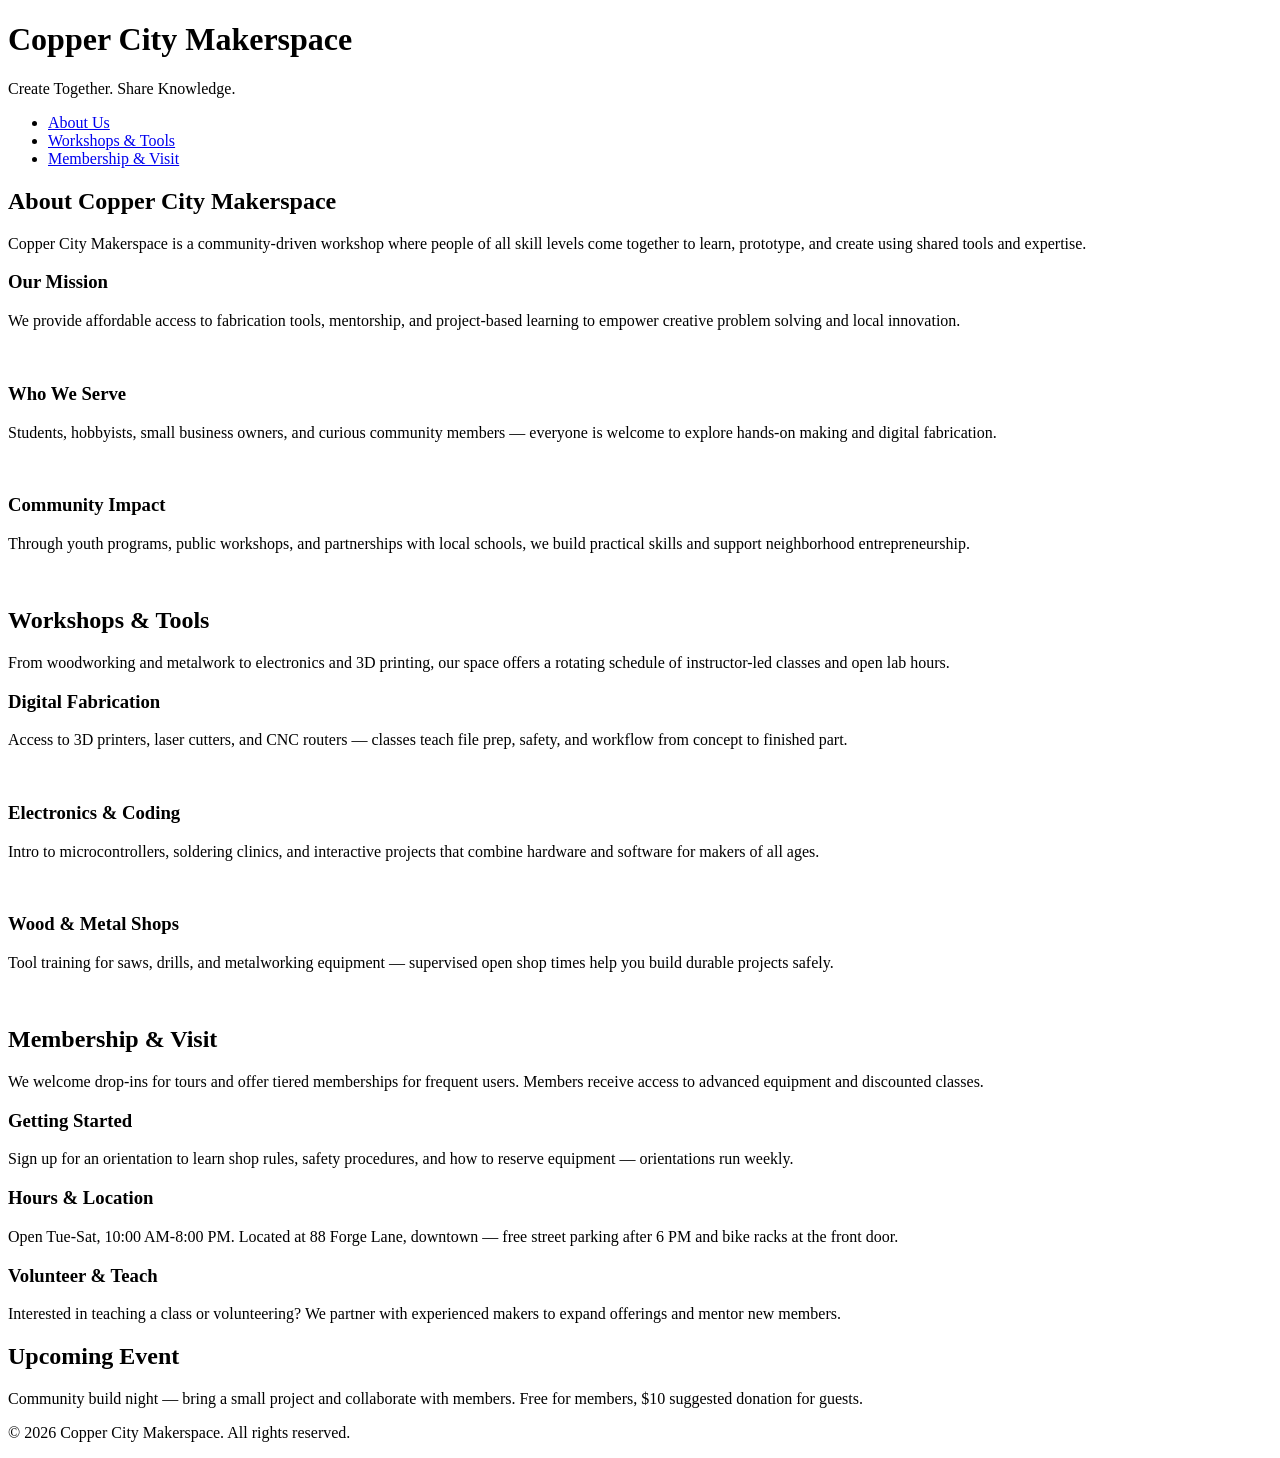
==== index.html @ 6abb063a "added new pages" ====
<!DOCTYPE html>
<html lang="en">
<head>
    <meta charset="UTF-8">
    <meta name="viewport" content="width=device-width, initial-scale=1.0">
    <link rel="stylesheet" href="styles.css">
    <title>Copper City Makerspace</title>
</head>
<body>
    <header>
        <h1>Copper City Makerspace</h1>
        <p>Create Together. Share Knowledge.</p>
    </header>
<nav>
    <ul>
        <li><a href="about.html">About Us</a></li>
        <li><a href="workshops.html">Workshops & Tools</a></li>
        <li><a href="memberships.html">Membership & Visit</a></li>
    </ul>
</nav>
<main>
    <section id="about">
        <h2>About Copper City Makerspace</h2>
        <p>Copper City Makerspace is a community-driven workshop where people of all skill levels come together to learn, prototype, and create using shared tools and expertise.</p>
        <div class="card-row">
            <section>
                <h3>Our Mission</h3>
                <p>We provide affordable access to fabrication tools, mentorship, and project-based learning to empower creative problem solving and local innovation.</p>
                <img src="images/engineering.jpg" alt="" width="300">
            </section>
            <section>
                <h3>Who We Serve</h3>
                <p>Students, hobbyists, small business owners, and curious community members — everyone is welcome to explore hands-on making and digital fabrication.</p>
                <img src="images/ideation.jpg" alt="" width="300">
            </section>
            <section>
                <h3>Community Impact</h3>
                <p>Through youth programs, public workshops, and partnerships with local schools, we build practical skills and support neighborhood entrepreneurship.</p>
                <img src="images/storytelling.jpg" alt="" width="300">
            </section>
        </div>
    </section>
    <section id="workshops">
        <h2>Workshops & Tools</h2>
        <p>From woodworking and metalwork to electronics and 3D printing, our space offers a rotating schedule of instructor-led classes and open lab hours.</p>
        <div class="card-row">
            <section>
                <h3>Digital Fabrication</h3>
                <p>Access to 3D printers, laser cutters, and CNC routers — classes teach file prep, safety, and workflow from concept to finished part.</p>
                <img src="images/3Dprinter.jpg" alt="" width="300">
            </section>
            <section>
                <h3>Electronics & Coding</h3>
                <p>Intro to microcontrollers, soldering clinics, and interactive projects that combine hardware and software for makers of all ages.</p>
                <img src="images/microcontroller.jpg" alt="" width="300">
            </section>
            <section>
                <h3>Wood & Metal Shops</h3>
                <p>Tool training for saws, drills, and metalworking equipment — supervised open shop times help you build durable projects safely.</p>
                <img src="images/metalworking.jpg" alt="" width="300">
            </section>
        </div>
    </section>
    <section id="memberships">
        <h2>Membership & Visit</h2>
        <p>We welcome drop-ins for tours and offer tiered memberships for frequent users. Members receive access to advanced equipment and discounted classes.</p>
        <div class="card-row"> 
            <section>
                <h3>Getting Started</h3>
                <p>Sign up for an orientation to learn shop rules, safety procedures, and how to reserve equipment — orientations run weekly.</p>
            </section>
            <section>
                <h3>Hours & Location</h3>
                <p>Open Tue-Sat, 10:00 AM-8:00 PM. Located at 88 Forge Lane, downtown — free street parking after 6 PM and bike racks at the front door.</p>
            </section>
            <section>
                <h3>Volunteer & Teach</h3>
                <p>Interested in teaching a class or volunteering? We partner with experienced makers to expand offerings and mentor new members.</p>
            </section>
        </div>
    </section>
</main>
<aside>
    <h2>Upcoming Event</h2>
    <p>Community build night — bring a small project and collaborate with members. Free for members, $10 suggested donation for guests.</p>
</aside>
<footer>
    <p>&copy; 2026 Copper City Makerspace. All rights reserved.</p>
</footer>
</body>
</html>
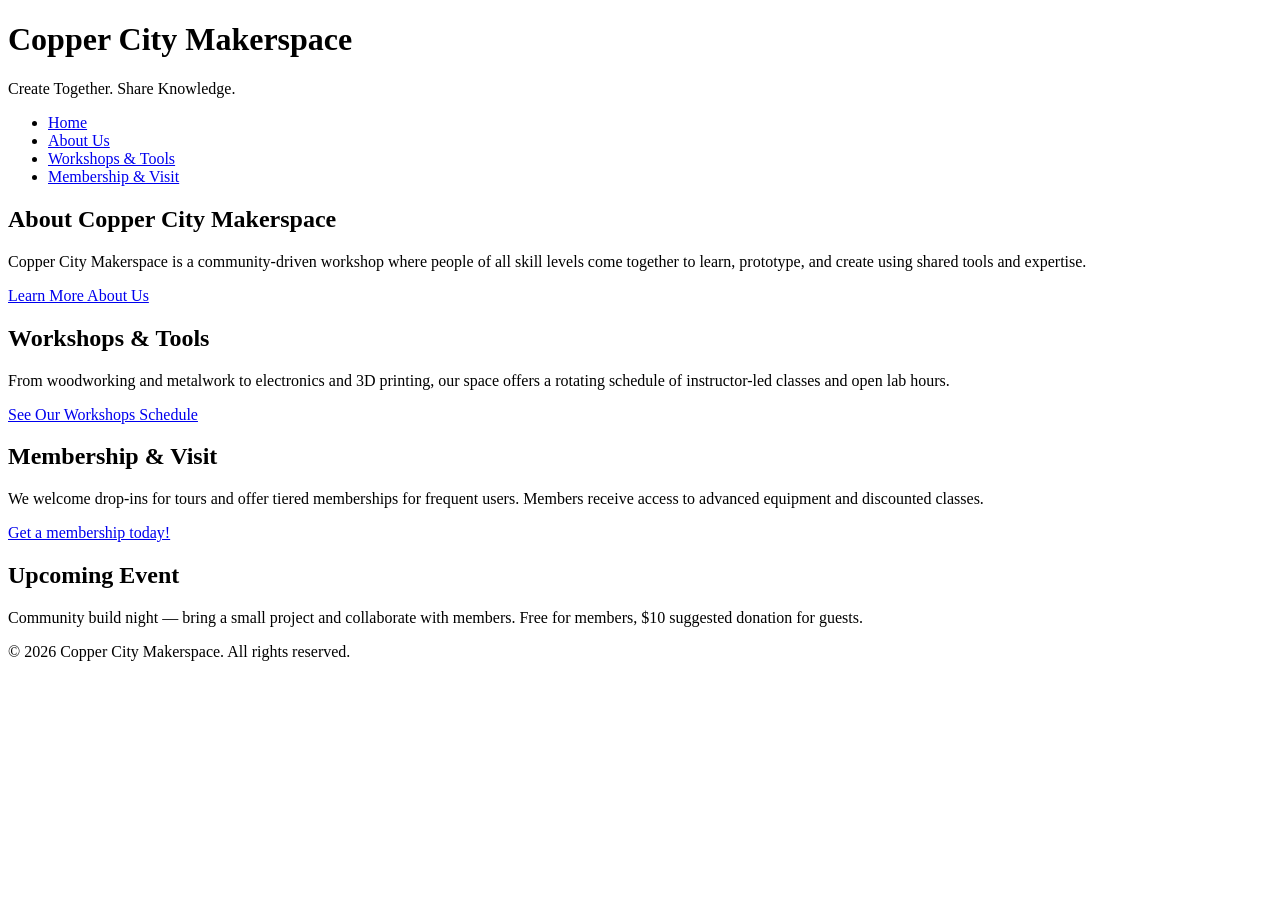
==== commit f2027d63: "next iteration of html complete" ====
--- a/index.html
+++ b/index.html
@@ -13,6 +13,7 @@
     </header>
 <nav>
     <ul>
+        <li><a href="index.html">Home</a></li>
         <li><a href="about.html">About Us</a></li>
         <li><a href="workshops.html">Workshops & Tools</a></li>
         <li><a href="memberships.html">Membership & Visit</a></li>
@@ -22,62 +23,17 @@
     <section id="about">
         <h2>About Copper City Makerspace</h2>
         <p>Copper City Makerspace is a community-driven workshop where people of all skill levels come together to learn, prototype, and create using shared tools and expertise.</p>
-        <div class="card-row">
-            <section>
-                <h3>Our Mission</h3>
-                <p>We provide affordable access to fabrication tools, mentorship, and project-based learning to empower creative problem solving and local innovation.</p>
-                <img src="images/engineering.jpg" alt="" width="300">
-            </section>
-            <section>
-                <h3>Who We Serve</h3>
-                <p>Students, hobbyists, small business owners, and curious community members — everyone is welcome to explore hands-on making and digital fabrication.</p>
-                <img src="images/ideation.jpg" alt="" width="300">
-            </section>
-            <section>
-                <h3>Community Impact</h3>
-                <p>Through youth programs, public workshops, and partnerships with local schools, we build practical skills and support neighborhood entrepreneurship.</p>
-                <img src="images/storytelling.jpg" alt="" width="300">
-            </section>
-        </div>
-    </section>
+       <a href="about.html">Learn More About Us</a>
+    </section> 
     <section id="workshops">
         <h2>Workshops & Tools</h2>
         <p>From woodworking and metalwork to electronics and 3D printing, our space offers a rotating schedule of instructor-led classes and open lab hours.</p>
-        <div class="card-row">
-            <section>
-                <h3>Digital Fabrication</h3>
-                <p>Access to 3D printers, laser cutters, and CNC routers — classes teach file prep, safety, and workflow from concept to finished part.</p>
-                <img src="images/3Dprinter.jpg" alt="" width="300">
-            </section>
-            <section>
-                <h3>Electronics & Coding</h3>
-                <p>Intro to microcontrollers, soldering clinics, and interactive projects that combine hardware and software for makers of all ages.</p>
-                <img src="images/microcontroller.jpg" alt="" width="300">
-            </section>
-            <section>
-                <h3>Wood & Metal Shops</h3>
-                <p>Tool training for saws, drills, and metalworking equipment — supervised open shop times help you build durable projects safely.</p>
-                <img src="images/metalworking.jpg" alt="" width="300">
-            </section>
-        </div>
+       <a href="workshops.html">See Our Workshops Schedule</a>
     </section>
     <section id="memberships">
         <h2>Membership & Visit</h2>
         <p>We welcome drop-ins for tours and offer tiered memberships for frequent users. Members receive access to advanced equipment and discounted classes.</p>
-        <div class="card-row"> 
-            <section>
-                <h3>Getting Started</h3>
-                <p>Sign up for an orientation to learn shop rules, safety procedures, and how to reserve equipment — orientations run weekly.</p>
-            </section>
-            <section>
-                <h3>Hours & Location</h3>
-                <p>Open Tue-Sat, 10:00 AM-8:00 PM. Located at 88 Forge Lane, downtown — free street parking after 6 PM and bike racks at the front door.</p>
-            </section>
-            <section>
-                <h3>Volunteer & Teach</h3>
-                <p>Interested in teaching a class or volunteering? We partner with experienced makers to expand offerings and mentor new members.</p>
-            </section>
-        </div>
+         <a href="memberships.html">Get a membership today!</a>
     </section>
 </main>
 <aside>
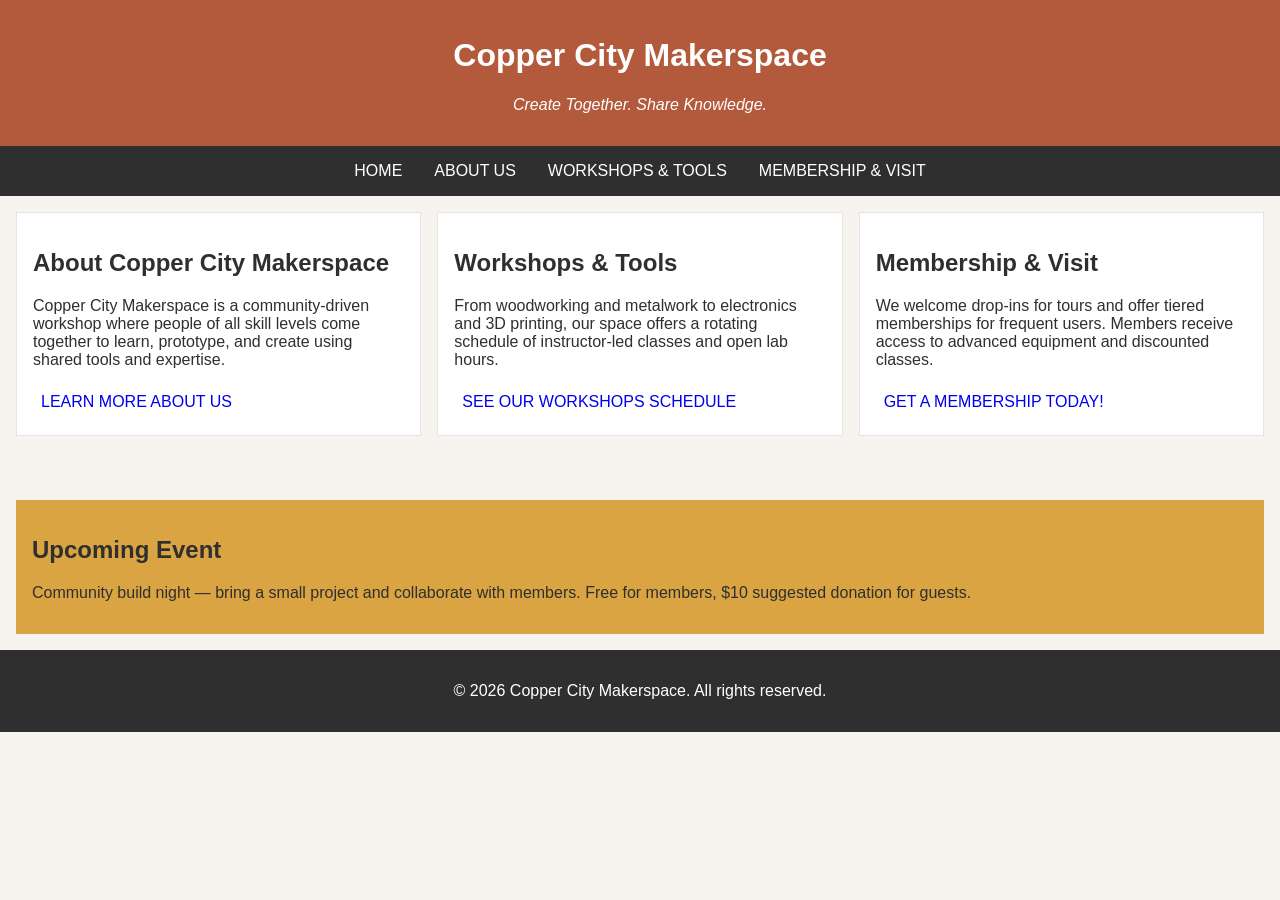
==== commit e6e7a7ae: "complete iteration for multi page site" ====
--- a/index.html
+++ b/index.html
@@ -19,7 +19,7 @@
         <li><a href="memberships.html">Membership & Visit</a></li>
     </ul>
 </nav>
-<main>
+<main class="card-row">
     <section id="about">
         <h2>About Copper City Makerspace</h2>
         <p>Copper City Makerspace is a community-driven workshop where people of all skill levels come together to learn, prototype, and create using shared tools and expertise.</p>
--- a/styles.css
+++ b/styles.css
@@ -0,0 +1,135 @@
+/* =====  CSS by Christina Carrasquilla updated by Samantha Ayala =====  */
+
+/* ===== Color Palette 
+
+Copper:#B35A3C
+Charcoal:#2F2F2F
+Light Background:#F7F4EF
+Card Background:#FFFFFF
+Soft Gold:#D9A441
+Border:#E5E5E5
+
+===== */
+
+/* ===== GLOBAL (Base) Styles ===== */
+
+body {
+    font-family: Arial, sans-serif;
+    margin: 0;
+    background-color: #F7F4EF;
+    color: #2F2F2F;
+    display:grid;
+    grid-template-columns: 1fr;
+}
+
+header {
+    background-color: #B35A3C;
+    color: white;
+    text-align: center;
+    padding: 1rem;
+}
+
+header img {
+    margin-top: 0.5rem;
+}
+header p {
+    font-style:italic;
+}
+nav {
+    background-color: #2F2F2F;
+    padding:.5rem;
+}
+
+nav ul {
+    list-style: none;
+    margin: 0;
+    padding: 0;
+   
+}
+
+nav a {
+    color: white;
+    text-decoration: none;
+    padding: 0.5rem;
+    display: inline-block;
+    text-transform:uppercase;
+}
+
+nav a:hover {
+    background-color: #B35A3C;
+}
+
+main {
+    padding: 1rem;
+}
+
+main a {
+    background-color: #d9a441
+    color: #2F2F2F;
+    text-decoration: none;
+    padding: 0.5rem;
+    display: inline-block;
+    text-transform:uppercase;
+}
+
+main a:hover {
+    background-color: #B35A3C;
+    color: white;
+}
+
+section {
+    margin-bottom: 2rem;
+}
+
+.card-row section {
+    background-color: white;
+    border: 1px solid #E5E5E5;
+    padding: 1rem;
+}
+
+img {
+    display: block;
+    margin-top: 0.5rem;
+    max-width: 100%;
+}
+
+aside {
+    background-color: #D9A441;
+    padding: 1rem;
+    margin: 1rem;
+}
+
+footer {
+    background-color: #2F2F2F;
+    color: white;
+    text-align: center;
+    padding: 1rem;
+}
+nav a {
+    color: white;
+    text-decoration: none;
+    padding: 0.5rem;
+    display: inline-block;
+    text-transform:uppercase;
+}
+
+nav a:hover {
+    background-color: #B35A3C;
+}
+/* ===== MEDIA QUERIES (medium)===== */
+@media screen and (min-width: 600px){
+    nav ul {
+        display: flex;
+        justify-content: center;
+        gap: 1rem;
+    }
+
+    .card-row {
+        display: flex;
+        gap: 1rem;
+    }
+
+    .card-row section {
+        width: 30%;
+    }
+}
